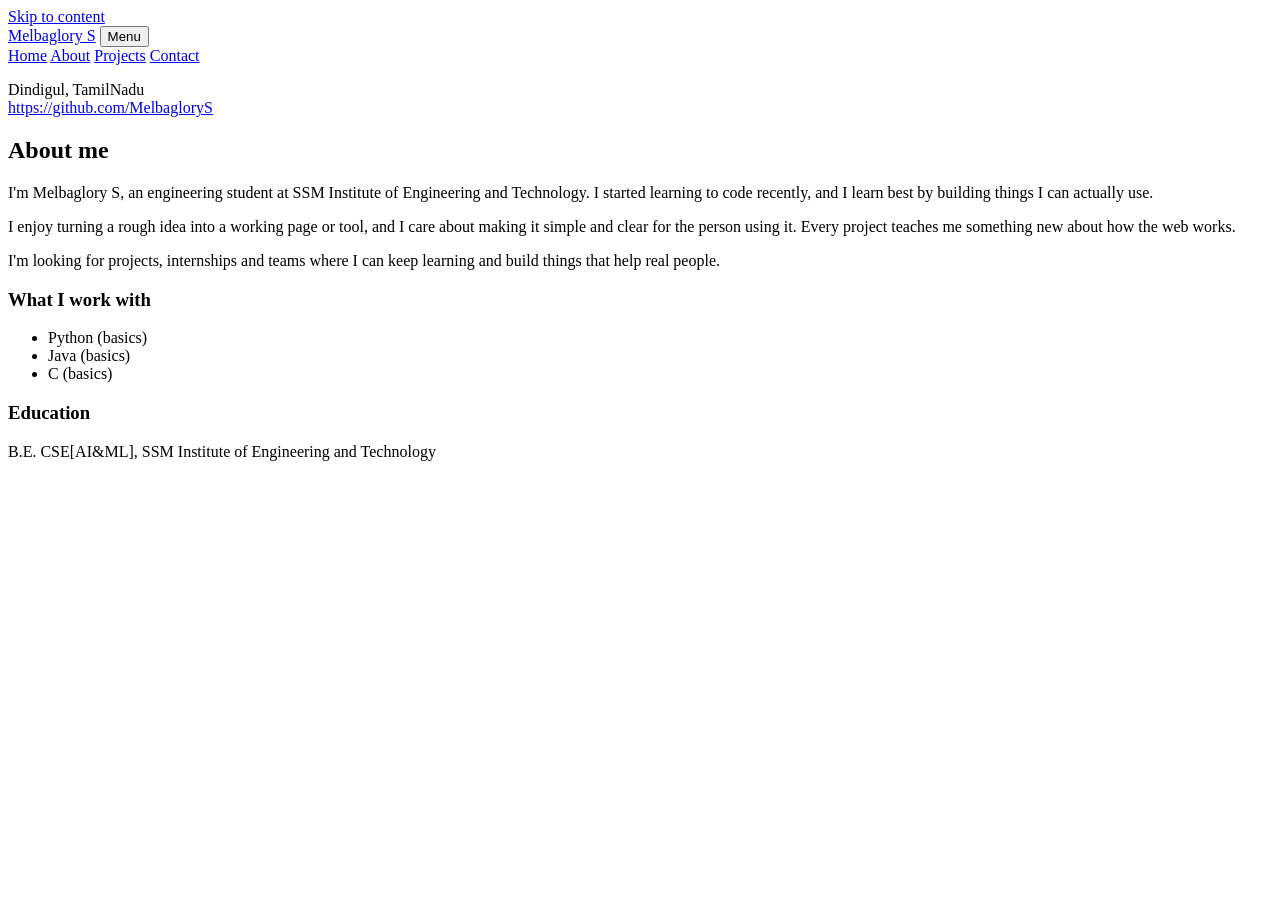
==== about.html @ 4e95859e "Add about" ====
<!-- about.html -->
<!DOCTYPE html>
<html lang="en">
<head>
  <meta charset="UTF-8">
  <meta name="viewport" content="width=device-width, initial-scale=1">
  <title>About | Melbaglory S</title>
  <meta name="description" content="Portfolio of Melbaglory S. Student developer building practical web tools.">
  <link rel="preconnect" href="https://fonts.googleapis.com">
  <link rel="preconnect" href="https://fonts.gstatic.com" crossorigin>
  <link href="https://fonts.googleapis.com/css2?family=Hanken+Grotesk:wght@400;500;700&family=Instrument+Serif:ital@0;1&display=swap" rel="stylesheet">
  <link rel="stylesheet" href="assets/css/style.css">
</head>
<body>
  <a class="skip" href="#main">Skip to content</a>
  <header class="side">
    <a class="brand" href="index.html">Melbaglory S</a>
    <button class="menu-btn" aria-expanded="false" aria-controls="nav">Menu</button>
    <nav id="nav" aria-label="Main">
      <a href="index.html">Home</a>
      <a href="about.html" aria-current="page">About</a>
      <a href="projects.html">Projects</a>
      <a href="contact.html">Contact</a>
    </nav>
    <p class="side-foot">Dindigul, TamilNadu<br><a href="#">https://github.com/MelbagloryS</a></p>
  </header>
  <main id="main">
    <section class="block">
      <h2>About me</h2>
      <div class="cols">
        <div>
          <p>I'm Melbaglory S, an engineering student at SSM Institute of Engineering and Technology. I started learning to code recently, and I learn best by building things I can actually use.</p>
          <p>I enjoy turning a rough idea into a working page or tool, and I care about making it simple and clear for the person using it. Every project teaches me something new about how the web works.</p>
          <p>I'm looking for projects, internships and teams where I can keep learning and build things that help real people.</p>
        </div>
        <aside>
          <h3>What I work with</h3>
          <ul class="plain">
            <li>Python (basics)</li>
            <li>Java (basics)</li>
            <li>C (basics)</li>
          </ul>
          <h3>Education</h3>
          <p>B.E. CSE[AI&ML], SSM Institute of Engineering and Technology</p>
        </aside>
      </div>
    </section>
  </main>
  <script src="assets/js/main.js"></script>
</body>
</html>
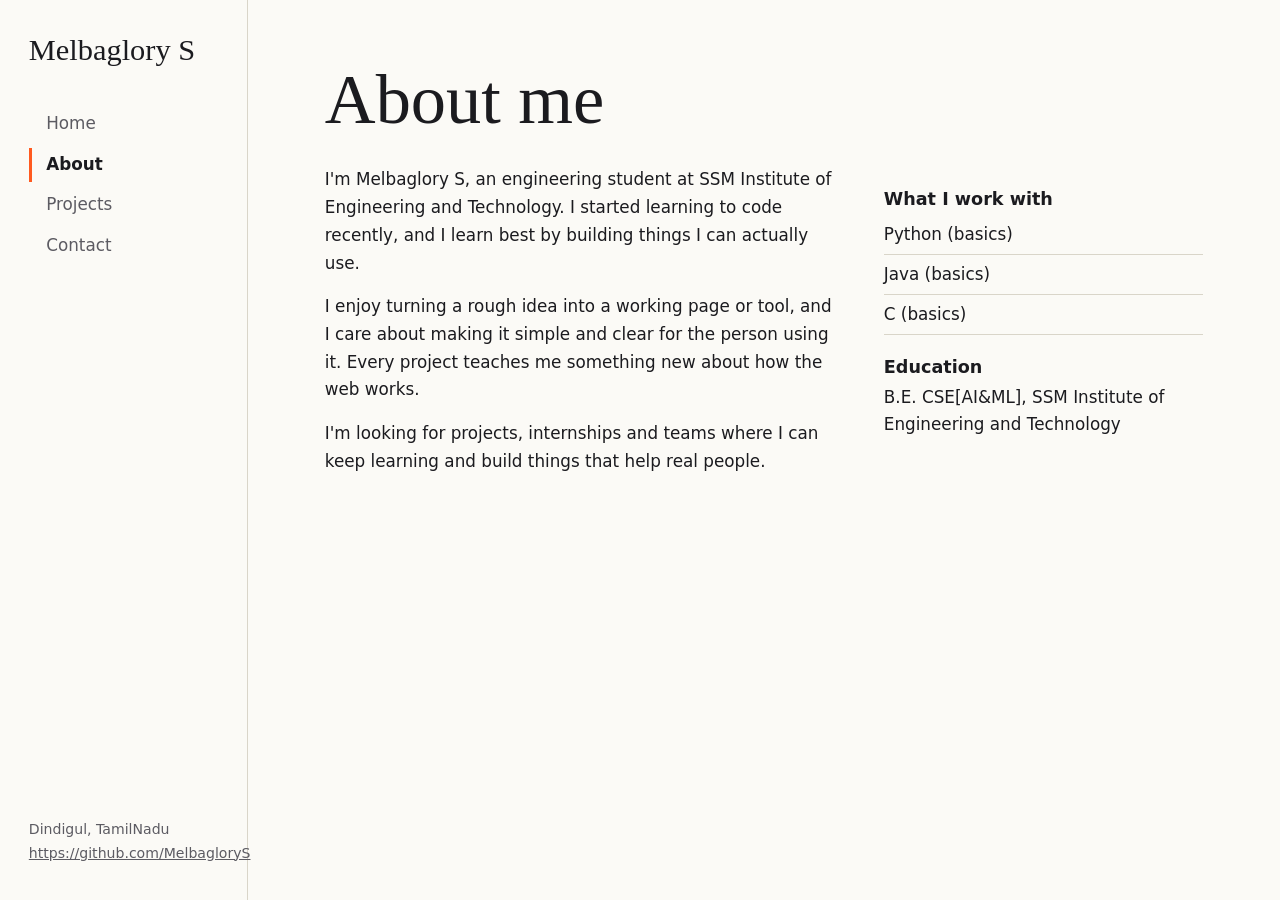
==== commit dbffa4bf: "Add favicon" ====
--- a/about.html
+++ b/about.html
@@ -9,6 +9,7 @@
   <link rel="preconnect" href="https://fonts.googleapis.com">
   <link rel="preconnect" href="https://fonts.gstatic.com" crossorigin>
   <link href="https://fonts.googleapis.com/css2?family=Hanken+Grotesk:wght@400;500;700&family=Instrument+Serif:ital@0;1&display=swap" rel="stylesheet">
+  <link rel="icon" href="data:image/svg+xml,<svg xmlns=%22http://www.w3.org/2000/svg%22 viewBox=%220 0 100 100%22><rect width=%22100%22 height=%22100%22 rx=%2218%22 fill=%22%23FF5A1F%22/><text x=%2250%22 y=%2272%22 font-size=%2270%22 text-anchor=%22middle%22 font-family=%22Georgia,serif%22 fill=%22%23FBFAF6%22>M</text></svg>">
   <link rel="stylesheet" href="assets/css/style.css">
 </head>
 <body>
--- a/assets/css/style.css
+++ b/assets/css/style.css
@@ -0,0 +1,81 @@
+/* assets/css/style.css */
+/* Light editorial portfolio. Colours and fonts live in :root so they are easy to change. */
+:root{
+  --paper:#FBFAF6; --tint:#F0EDE3; --ink:#1B1B1F; --mute:#5C5B62; --line:#D9D5C9;
+  --hot:#FF5A1F; --hot-dark:#C93A00;
+  --serif:"Instrument Serif",Georgia,serif; --sans:"Hanken Grotesk",system-ui,sans-serif;
+  --side:15.5rem;
+}
+*{box-sizing:border-box;margin:0}
+html{scroll-behavior:smooth}
+body{background:var(--paper);color:var(--ink);font:400 1.05rem/1.65 var(--sans);min-height:100vh}
+a{color:inherit}
+:focus-visible{outline:3px solid var(--hot);outline-offset:3px}
+.skip{position:absolute;left:-999px;background:var(--ink);color:#fff;padding:.5rem 1rem}
+.skip:focus{left:1rem;top:1rem;z-index:10}
+
+/* Sidebar (desktop) */
+.side{position:fixed;inset:0 auto 0 0;width:var(--side);padding:2.2rem 1.8rem;border-right:1px solid var(--line);display:flex;flex-direction:column;gap:2.5rem;background:var(--paper)}
+.brand{font:400 1.9rem/1.05 var(--serif);text-decoration:none}
+.menu-btn{display:none}
+nav{display:flex;flex-direction:column;gap:.4rem}
+nav a{text-decoration:none;color:var(--mute);padding:.2rem 0 .2rem .9rem;border-left:3px solid transparent;transition:color .15s,border-color .15s}
+nav a:hover{color:var(--ink)}
+nav a[aria-current]{color:var(--ink);font-weight:700;border-left-color:var(--hot)}
+.side-foot{margin-top:auto;font-size:.88rem;color:var(--mute)}
+
+main{margin-left:var(--side);padding:4rem clamp(1.5rem,6vw,5rem)}
+
+/* Hero: the one big moment */
+.hero{min-height:72vh;display:flex;flex-direction:column;justify-content:center;gap:2rem}
+h1{font:400 clamp(3.6rem,11vw,9.5rem)/.92 var(--serif);letter-spacing:-.02em}
+h1 .line{display:block;overflow:hidden}
+.lede{max-width:34rem;font-size:1.3rem;color:var(--mute)}
+.actions{display:flex;flex-wrap:wrap;gap:.8rem}
+.btn{display:inline-block;background:var(--ink);color:var(--paper);border:2px solid var(--ink);padding:.7rem 1.4rem;font:700 1rem var(--sans);text-decoration:none;cursor:pointer;border-radius:2px;transition:background .15s,border-color .15s}
+.btn:hover{background:var(--hot-dark);border-color:var(--hot-dark)}
+.btn.ghost{background:transparent;color:var(--ink)}
+.btn.ghost:hover{background:var(--ink);color:var(--paper);border-color:var(--ink)}
+.strip{margin-top:3rem;padding:1.4rem 1.6rem;background:var(--tint);border-left:6px solid var(--hot);max-width:44rem}
+
+/* Inner pages */
+.block h2{font:400 clamp(2.6rem,6vw,4.4rem)/1 var(--serif);margin-bottom:2rem}
+.block h3{font:700 1.1rem var(--sans);margin:1.4rem 0 .4rem}
+.block p+p{margin-top:1rem}
+.cols{display:grid;grid-template-columns:1.6fr 1fr;gap:3rem}
+.cols p{max-width:38rem}
+.plain{list-style:none;padding:0}
+.plain li{padding:.35rem 0;border-bottom:1px solid var(--line)}
+.project{padding:1.8rem 0;border-top:1px solid var(--line);max-width:46rem}
+.project h3{font:400 2rem/1.1 var(--serif);margin:0 0 .6rem}
+.tags{color:var(--hot-dark);font-weight:500;margin:.8rem 0 1.2rem}
+
+/* Form */
+.narrow{max-width:36rem}
+form{margin-top:1.8rem;display:flex;flex-direction:column}
+label{font-weight:700;margin-top:1rem}
+input,textarea{font:inherit;padding:.7rem .8rem;border:2px solid var(--ink);background:#fff;border-radius:2px;margin-top:.3rem}
+input[aria-invalid=true],textarea[aria-invalid=true]{border-color:var(--hot-dark)}
+.err{color:var(--hot-dark);font-size:.9rem;min-height:1.2rem}
+form .btn{align-self:flex-start;margin-top:1.2rem}
+.status{margin-top:1rem;font-weight:700}
+.alt{margin-top:2rem;color:var(--mute)}
+
+/* One entrance moment on the home page only */
+.hero h1 .line{animation:rise .9s cubic-bezier(.2,.7,.2,1) both}
+.hero h1 .line:nth-child(2){animation-delay:.12s}
+@keyframes rise{from{transform:translateY(100%)}to{transform:none}}
+@media (prefers-reduced-motion:reduce){*{animation:none!important;transition:none!important;scroll-behavior:auto}}
+
+/* Tablet and phone: sidebar becomes a top bar with a menu button */
+@media (max-width:900px){
+  .side{position:sticky;top:0;inset:auto;width:100%;flex-direction:row;flex-wrap:wrap;align-items:center;justify-content:space-between;gap:0;padding:.8rem 1.2rem;border-right:0;border-bottom:1px solid var(--line);z-index:5}
+  .brand{font-size:1.3rem;line-height:1.1}
+  .menu-btn{display:block;background:none;border:2px solid var(--ink);padding:.4rem .9rem;font:700 .95rem var(--sans);cursor:pointer;border-radius:2px}
+  nav{display:none;width:100%;padding-top:.8rem}
+  nav.open{display:flex}
+  .side-foot{display:none}
+  main{margin-left:0;padding:2.5rem 1.2rem}
+  .hero{min-height:60vh}
+  .cols{grid-template-columns:1fr;gap:1rem}
+}
